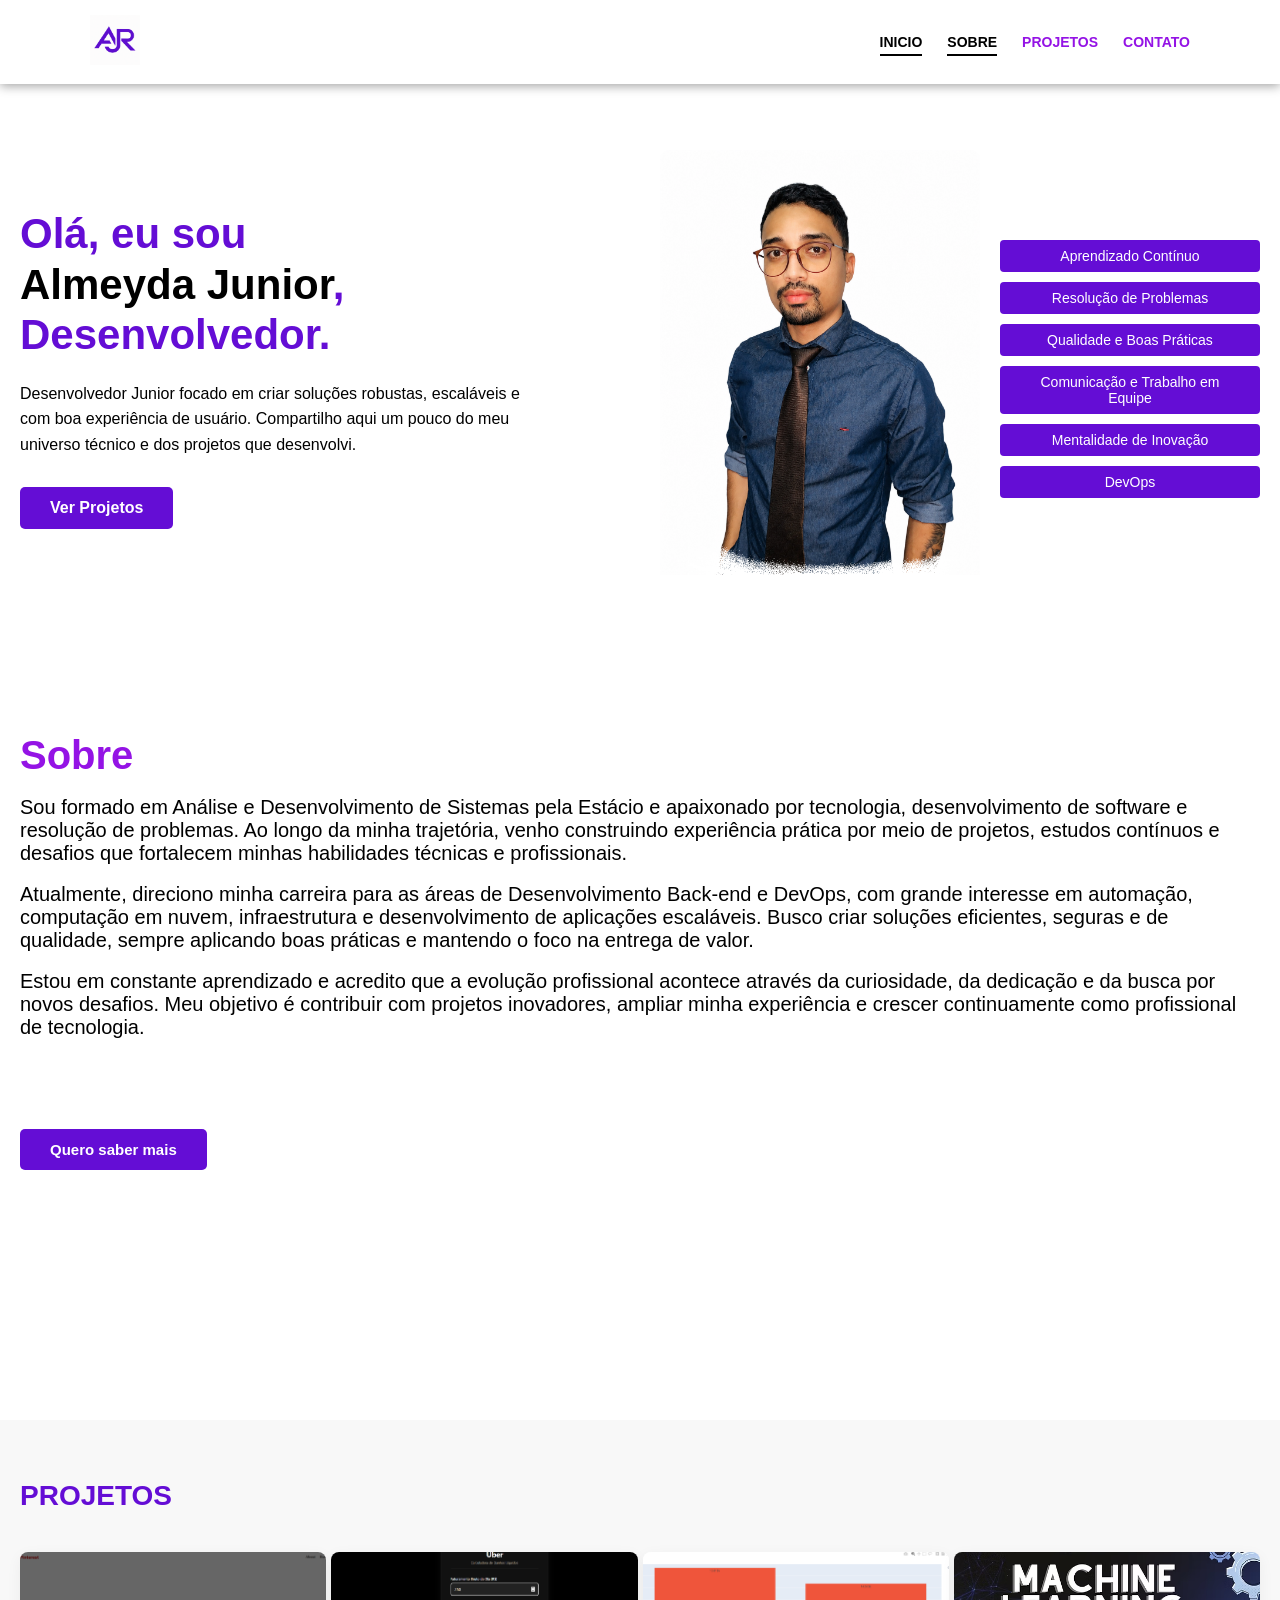
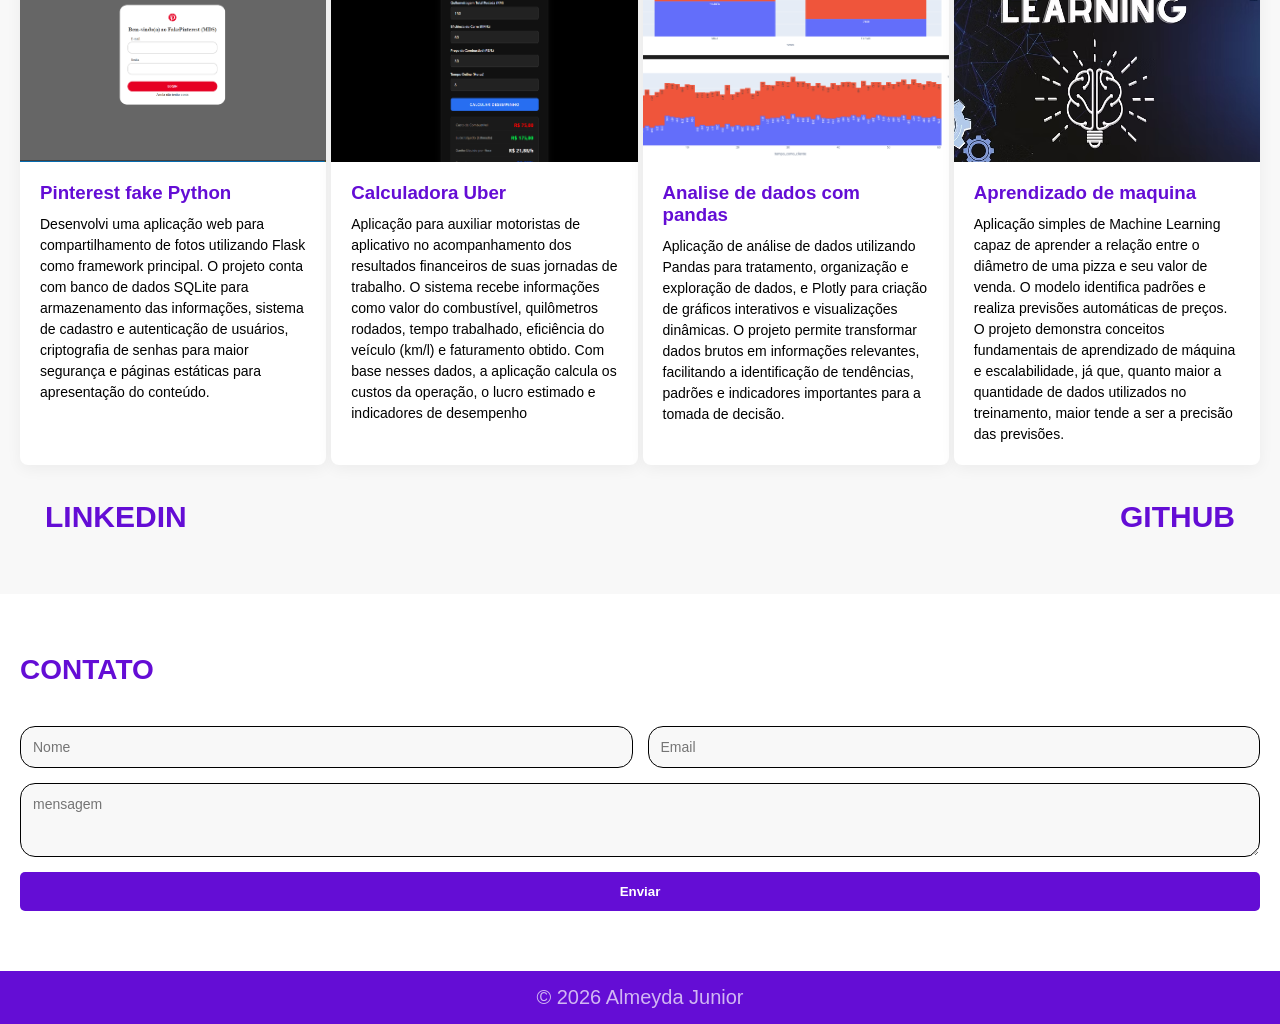
==== index.html @ 41f3ebf5 "adição de nova pagina" ====
<!DOCTYPE html>
<html lang="pt-BR">
<head>
    <meta charset="UTF-8">
    <meta name="viewport" content="width=device-width, initial-scale=1.0">
    <title> 2026 | Portifólio </title>
    <link rel="stylesheet" href="style.css">
    <link rel="shortcut icon" href="fav_logo.png" type="image/x-icon">
</head>
<body>

<header>
        <nav class="navbar">
            <div class="logo-container">
                <img src="logo.png" alt="logo" class="nav-logo">
            </div>
            <ul class="nav-menu">
                <li><a href="#inicio" class="active">INICIO</a></li>
                <li><a href="#sobre" class="active">SOBRE</a></li>
                <li><a href="#projetos">PROJETOS</a></li>
                <li><a href="#contato">CONTATO</a></li>
            </ul>
        </nav>
    </header>
    <section class="hero-section" id="inicio">
        <div class="container hero-container">
            <div class="hero-text">
                <h1>Olá, eu sou <br><span class="destaque">Almeyda Junior</span>, <br>Desenvolvedor.</h1>
                <p>Desenvolvedor Junior focado em criar soluções robustas, escaláveis e com boa experiência de usuário. Compartilho aqui um pouco do meu universo técnico e dos projetos que desenvolvi.</p>
                <a href="#projetos" class="btn-primary">Ver Projetos</a>
            </div>
            <div class="hero-image-container">
                <img src="foto_principal.png" alt="almeyda junior" class="hero-image">
                <div class="tech-tags">
                    <span class="tag">Aprendizado Contínuo</span>
                    <span class="tag">Resolução de Problemas</span>
                    <span class="tag">Qualidade e Boas Práticas</span>
                    <span class="tag">Comunicação e Trabalho em Equipe</span>
                    <span class="tag">Mentalidade de Inovação</span>
                    <span class="tag">DevOps</span>
                </div>
            </div>
           
        </div>
         <div class="container sobre-mim"  id="sobre" >
            <h3 class="sobre"> Sobre </h3> <br>
            <p>Sou formado em Análise e Desenvolvimento de Sistemas pela Estácio e apaixonado por tecnologia, desenvolvimento de software e resolução de problemas. Ao longo da minha trajetória, venho construindo experiência prática por meio de projetos, estudos contínuos e desafios que fortalecem minhas habilidades técnicas e profissionais.</p><br>

            <p>Atualmente, direciono minha carreira para as áreas de Desenvolvimento Back-end e DevOps, com grande interesse em automação, computação em nuvem, infraestrutura e desenvolvimento de aplicações escaláveis. Busco criar soluções eficientes, seguras e de qualidade, sempre aplicando boas práticas e mantendo o foco na entrega de valor.</p><br>

            <p>Estou em constante aprendizado e acredito que a evolução profissional acontece através da curiosidade, da dedicação e da busca por novos desafios. Meu objetivo é contribuir com projetos inovadores, ampliar minha experiência e crescer continuamente como profissional de tecnologia.</p>

        </div>
        <div class="container botao">
            <a href="trajetorio.html"><button class="btn-primary mais">Quero saber mais</button></a>
        </div>
    </section>

    <section id="projetos" class="projects-section">
        <div class="container" >
            <h2 class="section-title" >PROJETOS</h2>
            <div class="projects-grid"> 
                <div class="project-card">
                    <div class="project-img-placeholder">
                        <a href="https://almeydajunior.pythonanywhere.com/" target="_blank">
                            <img class="foto-projeto" src="proj_fotos.png" alt="app" >
                        </a>
                    </div>
                    <div class="project-info">
                        <h3>Pinterest fake Python</h3>
                        <p>Desenvolvi uma aplicação web para compartilhamento de fotos utilizando Flask como framework principal. O projeto conta com banco de dados SQLite para armazenamento das informações, sistema de cadastro e autenticação de usuários, criptografia de senhas para maior segurança e páginas estáticas para apresentação do conteúdo.</p>
                    </div>
                </div>
                <div class="project-card">
                    <div class="project-img-placeholder">
                        <a href="https://ganhos-uber-kappa.vercel.app/" target="_blank">
                            <img class="foto-projeto" src="proj_uber.png" alt="app" >
                        </a>
                    </div>
                    <div class="project-info">
                        <h3>Calculadora Uber</h3>
                        <p>Aplicação para auxiliar motoristas de aplicativo no acompanhamento dos resultados financeiros de suas jornadas de trabalho. O sistema recebe informações como valor do combustível, quilômetros rodados, tempo trabalhado, eficiência do veículo (km/l) e faturamento obtido. Com base nesses dados, a aplicação calcula os custos da operação, o lucro estimado e indicadores de desempenho</p>
                    </div>
                </div>
                <div class="project-card">
                    <div class="project-img-placeholder" >
                        <a href="https://github.com/almeydajunior74-hub/ANALISE-DE-DADOS" target="_blank">
                            <img class="foto-projeto" src="proj_pandas.png" alt="app" >
                        </a>
                    </div>
                    <div class="project-info">
                        <h3>Analise de dados com pandas</h3>
                        <p>Aplicação de análise de dados utilizando Pandas para tratamento, organização e exploração de dados, e Plotly para criação de gráficos interativos e visualizações dinâmicas. O projeto permite transformar dados brutos em informações relevantes, facilitando a identificação de tendências, padrões e indicadores importantes para a tomada de decisão.</p>
                        
                    </div>
                </div>
    
                <div class="project-card">
                    <div class="project-img-placeholder">
                        <a href="https://projmachinelearning-a8kbrdvmau29exmg5tzpoz.streamlit.app/" target="_blank">
                            <img class="foto-projeto" src="proj_march.png" alt="app" >
                        </a>
                    </div>
                    <div class="project-info">
                        <h3>Aprendizado de maquina</h3>
                        <p>Aplicação simples de Machine Learning capaz de aprender a relação entre o diâmetro de uma pizza e seu valor de venda. O modelo identifica padrões e realiza previsões automáticas de preços. O projeto demonstra conceitos fundamentais de aprendizado de máquina e escalabilidade, já que, quanto maior a quantidade de dados utilizados no treinamento, maior tende a ser a precisão das previsões.</p>
                    </div>
                </div>

                
            </div>
                <div class="social-links">
                    <a href="https://www.linkedin.com/in/junior-santos-1065ab316" target="_blank">LINKEDIN</a>
                    <a href="https://github.com/almeydajunior74-hub" target="_blank"> GITHUB</a>
                </div>
        </div>
    </section>

    <section class="bottom-section">
        <div class="container bottom-grid">
            <div id="contato" class="contact-container">
                <h2 class="section-title-left">CONTATO</h2>
                <form id="contactForm">
                    <div class="form-row">
                        <input type="text" id="name" placeholder="Nome" required>
                        <input type="email" id="email" placeholder="Email" required>
                    </div>
                    <textarea id="mensagem" rows="3" placeholder="mensagem" required></textarea>
                    <button type="submit" class="btn-submit">Enviar</button>
                </form>
               
            </div>
        </div>
    </section>
    <footer>
        <p>&copy; 2026 Almeyda Junior </p>
    </footer>
    <script src="script.js"></script>
</body>
</html>
---- style.css ----
*{
    margin:0;
    padding:0;
    box-sizing:border-box;
    font-family:'Segoe UI',Tahoma,Geneva,Verdana,sans-serif;
}

:root{
    --roxo:#640dd5;
    --roxo-claro:#9413e5;
    --preto:#000;
    --cinza:#f8f8f8;
    --branco:#fff;
}
p{
    font-size: 20px;
}
html{
    scroll-behavior:smooth;
}

body{
    background:var(--branco);
    color:var(--roxo-claro);
}
.container{
    max-width:1240px;
    margin:auto;
}

/* NAVBAR */
header{
    background:var(--branco);
    position:fixed;
    top:0;
    width:100%;
    z-index:1000;
    box-shadow:0 2px 10px rgba(0, 0, 0, 0.37);
}

.navbar{
    display:flex;
    justify-content:space-between;
    align-items:center;
    padding:15px 20px;
    max-width:1140px;
    margin:auto;
}

.nav-logo{
    width:50px;
    height:50px;
}

.nav-menu{
    display:flex;
    gap:25px;
    list-style:none;
}

.nav-menu a{
    text-decoration:none;
    color:var(--roxo-claro);
    font-size:14px;
    font-weight:600;
    transition:.3s;
}

.nav-menu a:hover,
.nav-menu a.active{
    color:var(--preto);
    border-bottom:2px solid var(--preto);
    padding-bottom:4px;
}

/* SOBRE */
.hero-section{
    padding:150px 0 250px;
}

.hero-container{
    display:flex;
    justify-content:space-between;
    align-items:center;
    gap:40px;
}

.hero-text,
.hero-image-container{
    flex:1;
}

.hero-text h1{
    font-size:42px;
    color:var(--roxo);
    line-height:1.2;
    margin-bottom:20px;
}

.destaque{
    color:var(--preto);
}

.hero-text p{
    color:var(--preto);
    font-size:16px;
    line-height:1.6;
    margin-bottom:30px;
    max-width:500px;
}

.btn-primary,
.btn-submit{
    background:var(--roxo);
    color:#fff;
    text-decoration:none;
    border:none;
    border-radius:5px;
    font-weight:600;
    cursor:pointer;
    transition:.3s;
}
.mais{
    font-size: 15px;
}
.btn-primary{
    display:inline-block;
    padding:12px 30px;
}
.botao{
    margin-top: 90px;
}

.btn-submit{
    padding:12px;
}

.btn-primary:hover,
.btn-submit:hover{
    background:var(--preto);
}

.hero-image-container{
    display:flex;
    justify-content:center;
    align-items:center;
}

.hero-image{
    max-width:320px;
    border-radius:10px;
}

.tech-tags{
    display:flex;
    flex-direction:column;
    gap:10px;
    margin-left:20px;
}

.tag{
    background:var(--roxo);
    color:#fff;
    padding:8px 25px;
    border-radius:4px;
    font-size:14px;
    text-align:center;
}

.sobre-mim{
    color:var(--preto);
    margin-top: 9rem;
}
#sobre,#projetos{
    scroll-margin-top: 20vh;
}


.sobre{
    font-size:40px;
    font-weight:800;
    color:var(--roxo-claro);
}

/* PROJETOS */
.projects-section{
    background:var(--cinza);
    padding:60px 0; 
}

.section-title,
.section-title-left{
    font-size:28px;
    color:var(--roxo);
    margin-bottom:40px;   
}
.projects-grid{
    display:grid;
    grid-template-columns:repeat(auto-fit,minmax(220px,1fr));
    gap:5px;
}

.project-card{
    background:var(--branco);
    border-radius:8px;
    overflow:hidden;
    box-shadow:0 4px 15px rgba(0,0,0,.05);
    transition:.3s;
}

.project-card:hover{
    transform:translateY(-5px);
    border: solid var(--roxo)
}

.project-img-placeholder,
.foto-projeto{
    width:100%;
    height:210px;
}

.foto-projeto{
    object-fit:cover;
}

.project-info{
    padding:20px;
}

.project-info h3{
    color:var(--roxo);
    margin-bottom:10px;
}

.project-info p{
    color:var(--preto);
    font-size:14px;
    line-height:1.5;
}

/* CONTATO */
.bottom-section{
    padding:60px 0;
    
}

.bottom-grid{
    display:flex;
}

.contact-container{
    width:100%;
    height: 100%;
    
}

#contactForm{
    display:flex;
    flex-direction:column;
    gap:15px;
    
}

.form-row{
    display:flex;
    gap:15px;
}

.form-row input,
#contactForm textarea{
    width:100%;
    padding:12px;
    border:1px solid var(--preto);
    border-radius:15px;
    background:var(--cinza);
    font-size:14px;
}

.social-links{
    display:flex;
    gap:220px;
    margin:35px 25px 0 25px;
    justify-content: space-between;
}

.social-links a{
    text-decoration:none;
    color:var(--roxo);
    font-size:30px;
    font-weight:bold;
    transition:.3s;
}

.social-links a:hover{
    color:var(--preto);
}

/* FOOTER */
footer{
    background:var(--roxo);
    color:rgba(255,255,255,.7);
    text-align:center;
    padding:15px;
}
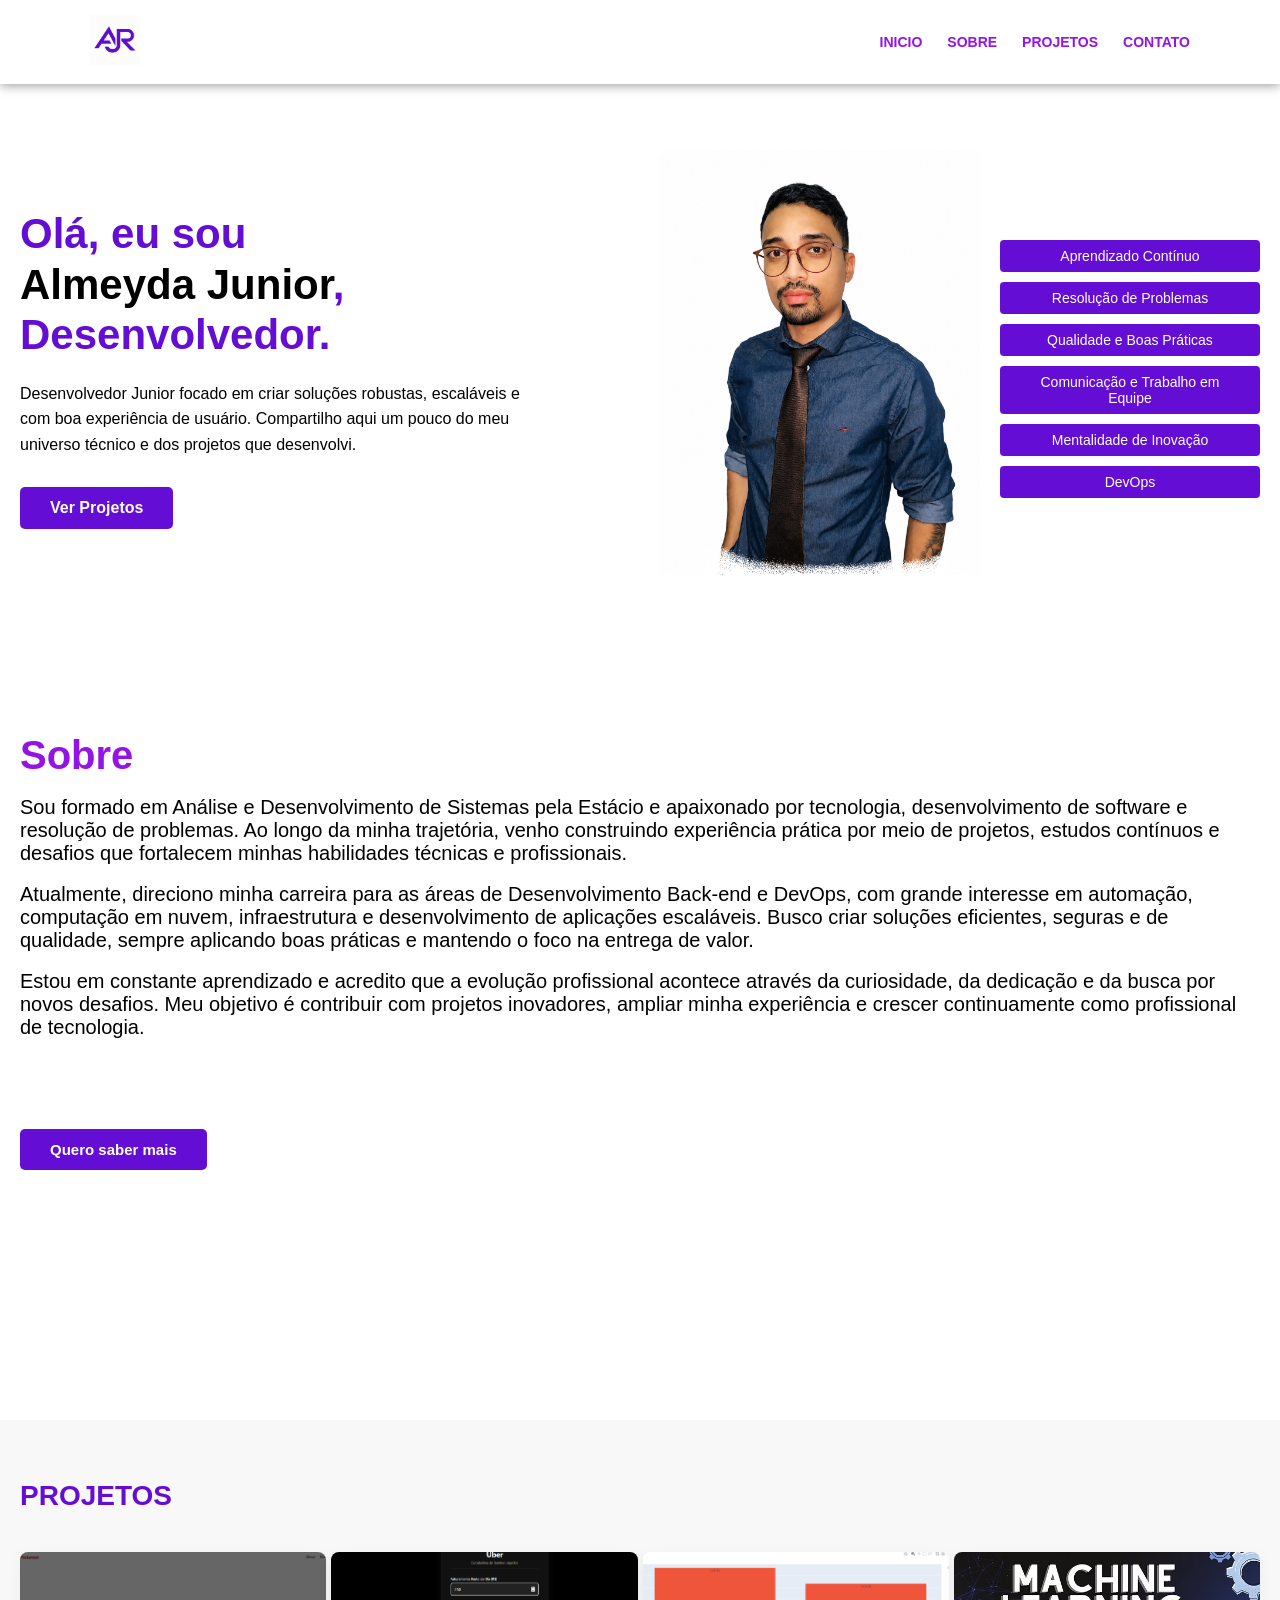
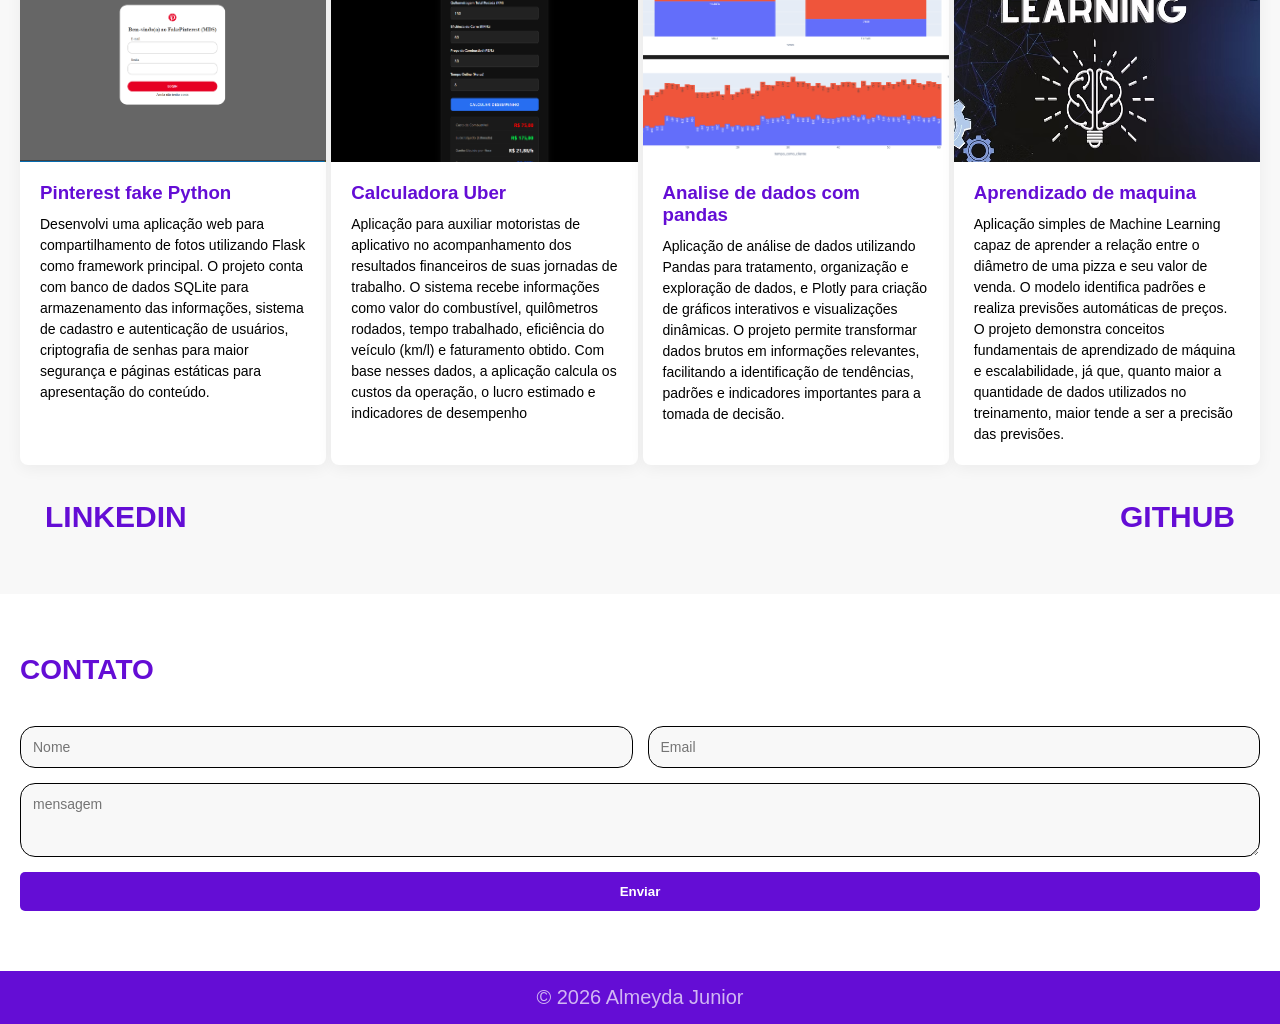
==== commit b8c1f684: "Add 'selecao' class to various HTML elements" ====
--- a/index.html
+++ b/index.html
@@ -11,18 +11,18 @@
 
 <header>
         <nav class="navbar">
-            <div class="logo-container">
+            <div class="logo-container selecao">
                 <img src="logo.png" alt="logo" class="nav-logo">
             </div>
-            <ul class="nav-menu">
-                <li><a href="#inicio" class="active">INICIO</a></li>
-                <li><a href="#sobre" class="active">SOBRE</a></li>
+            <ul class="nav-menu selecao">
+                <li><a href="#inicio" >INICIO</a></li>
+                <li><a href="#sobre" >SOBRE</a></li>
                 <li><a href="#projetos">PROJETOS</a></li>
                 <li><a href="#contato">CONTATO</a></li>
             </ul>
         </nav>
     </header>
-    <section class="hero-section" id="inicio">
+    <section class="hero-section selecao" id="inicio">
         <div class="container hero-container">
             <div class="hero-text">
                 <h1>Olá, eu sou <br><span class="destaque">Almeyda Junior</span>, <br>Desenvolvedor.</h1>
@@ -56,7 +56,7 @@
         </div>
     </section>
 
-    <section id="projetos" class="projects-section">
+    <section id="projetos" class="projects-section selecao">
         <div class="container" >
             <h2 class="section-title" >PROJETOS</h2>
             <div class="projects-grid"> 
@@ -116,7 +116,7 @@
         </div>
     </section>
 
-    <section class="bottom-section">
+    <section class="bottom-section selecao">
         <div class="container bottom-grid">
             <div id="contato" class="contact-container">
                 <h2 class="section-title-left">CONTATO</h2>
@@ -132,9 +132,9 @@
             </div>
         </div>
     </section>
-    <footer>
+    <footer class="selecao">
         <p>&copy; 2026 Almeyda Junior </p>
     </footer>
     <script src="script.js"></script>
 </body>
-</html>+</html>
